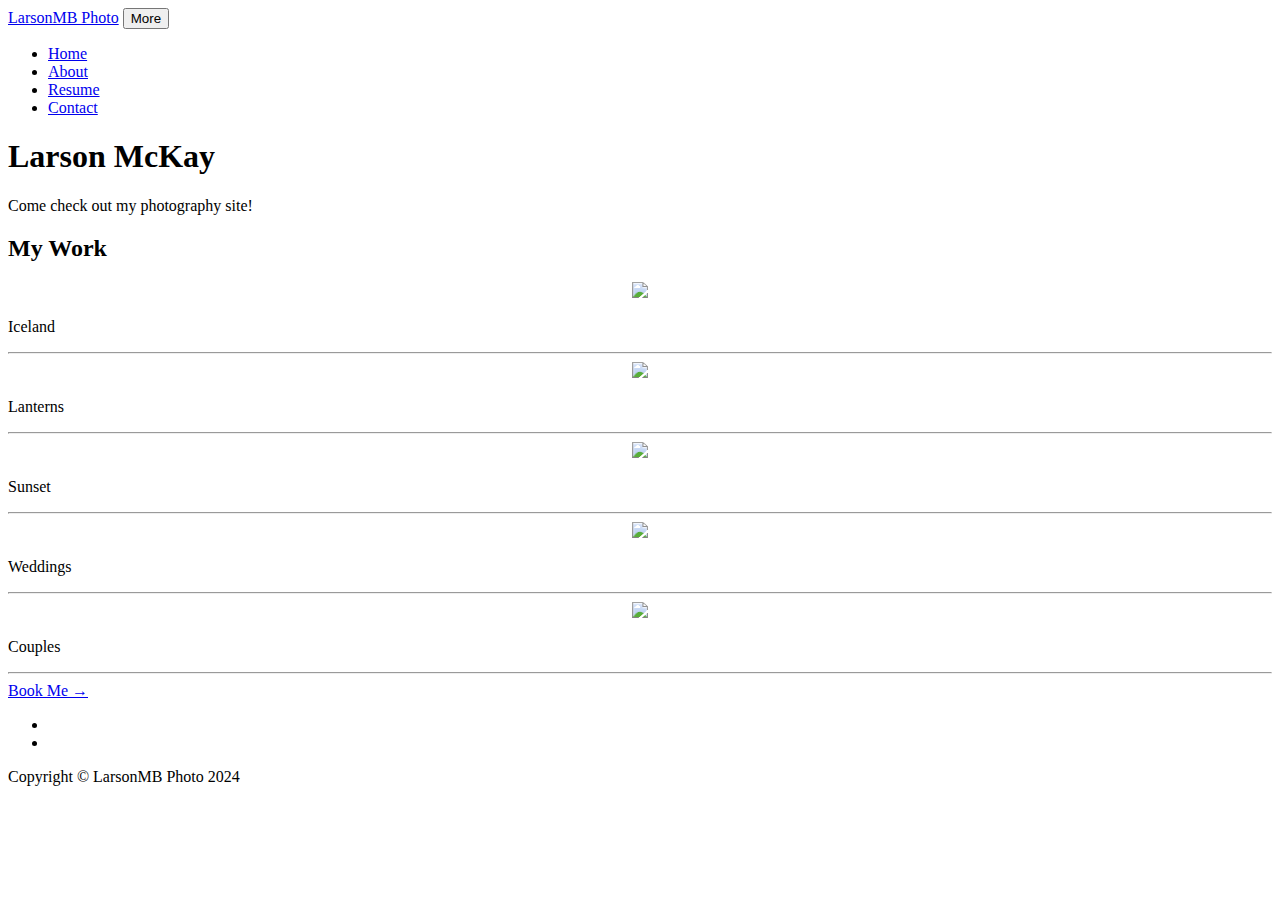
==== index.html @ 61b07a32 "Add files via upload" ====
<!DOCTYPE html>
<html lang="en">
    <head>
        <meta charset="utf-8" />
        <meta name="viewport" content="width=device-width, initial-scale=1, shrink-to-fit=no" />
        <meta name="description" content="" />
        <meta name="author" content="" />
        <title>LarsonMB Photo</title>
        <link rel="icon" type="image/x-icon" href="assets/favicon.ico" />
        <!-- Font Awesome icons (free version)-->
        <script src="https://use.fontawesome.com/releases/v6.3.0/js/all.js" crossorigin="anonymous"></script>
        <!-- Google fonts-->
        <link href="https://fonts.googleapis.com/css?family=Lora:400,700,400italic,700italic" rel="stylesheet" type="text/css" />
        <link href="https://fonts.googleapis.com/css?family=Open+Sans:300italic,400italic,600italic,700italic,800italic,400,300,600,700,800" rel="stylesheet" type="text/css" />
        <!-- Core theme CSS (includes Bootstrap)-->
        <link href="css/styles.css" rel="stylesheet" />
    </head>
    <body>
        <!-- Navigation-->
        <nav class="navbar navbar-expand-lg navbar-light" id="mainNav">
            <div class="container px-4 px-lg-5">
                <a class="navbar-brand" href="index.html">LarsonMB Photo</a>
                <button class="navbar-toggler" type="button" data-bs-toggle="collapse" data-bs-target="#navbarResponsive" aria-controls="navbarResponsive" aria-expanded="false" aria-label="Toggle navigation">
                    More
                    <i class="fas fa-bars"></i>
                </button>
                <div class="collapse navbar-collapse" id="navbarResponsive">
                    <ul class="navbar-nav ms-auto py-4 py-lg-0">
                        <li class="nav-item"><a class="nav-link px-lg-3 py-3 py-lg-4" href="index.html">Home</a></li>
                        <li class="nav-item"><a class="nav-link px-lg-3 py-3 py-lg-4" href="about.html">About</a></li>
                        <li class="nav-item"><a class="nav-link px-lg-3 py-3 py-lg-4" href="post.html">Resume</a></li>
                        <li class="nav-item"><a class="nav-link px-lg-3 py-3 py-lg-4" href="contact.html">Contact</a></li>
                    </ul>
                </div>
            </div>
        </nav>
        <!-- Page Header-->
        <header class="masthead" style="background-image: url('assets/img/forest.jpeg')">
            <div class="container position-relative px-4 px-lg-5">
                <div class="row gx-4 gx-lg-5 justify-content-center">
                    <div class="col-md-10 col-lg-8 col-xl-7">
                        <div class="site-heading">
                            <h1>Larson McKay</h1>
                            <span class="subheading">Come check out my photography site!</span>
                        </div>
                    </div>
                </div>
            </div>
        </header>
        <!-- Main Content-->
        <div class="container px-4 px-lg-5">
            <div class="row gx-4 gx-lg-5 justify-content-center">
                <div class="col-md-10 col-lg-8 col-xl-7">
                    <!-- Post preview-->
                    <div class="post-preview">
                            <h2 class="post-title">My Work</h2>
                            <div style="text-align: center;">
                                <img src="assets/img/puffin.jpg" width="500px"/>
                            </div>
                        <p class="post-meta">Iceland</p>
                    </div>
                    <!-- Divider-->
                    <hr class="my-4" />
                    <!-- Post preview-->
                    <div class="post-preview">
                        <div style="text-align: center;">
                            <img src="assets/img/lights.jpg" width="500px"/>
                        </div>
                        <p class="post-meta">Lanterns</p>
                    </div>
                    <!-- Divider-->
                    <hr class="my-4" />
                    <!-- Post preview-->
                    <div class="post-preview">
                        <div style="text-align: center;">
                            <img src="assets/img/moon larger.jpg" width="500px"/>
                        </div>
                        <p class="post-meta">Sunset</p>
                    </div>
                    <!-- Divider-->
                    <hr class="my-4" />
                    <!-- Post preview-->
                    <div class="post-preview">
                        <div style="text-align: center;">
                            <img src="assets/img/DSC_0209.jpg" width="500px"/>
                        </div>
                        <p class="post-meta">Weddings</p>
                    </div>
                    <!-- Divider-->
                    <hr class="my-4" />
                    <div class="post-preview">
                        <div style="text-align: center;">
                            <img src="assets/img/DSC_0297.jpg" width="500px"/>
                        </div>
                        <p class="post-meta">Couples</p>
                    </div>
                    <!-- Divider-->
                    <hr class="my-4" />
                    <!-- Pager-->
                    <div class="d-flex justify-content-end mb-4"><a class="btn btn-primary text-uppercase" href="contact.html">Book Me →</a></div>
                </div>
            </div>
        </div>
        <!-- Footer-->
        <footer class="border-top">
            <div class="container px-4 px-lg-5">
                <div class="row gx-4 gx-lg-5 justify-content-center">
                    <div class="col-md-10 col-lg-8 col-xl-7">
                        <ul class="list-inline text-center">
                            <li class="list-inline-item">
                                <a href="https://www.instagram.com/b_larsonm/">
                                    <span class="fa-stack fa-lg">
                                        <i class="fas fa-circle fa-stack-2x"></i>
                                        <i class="fab fa-instagram fa-stack-1x fa-inverse"></i>
                                    </span>
                                </a>
                            </li>
                            <li class="list-inline-item">
                                <a href="https://www.facebook.com/profile.php?id=100008658972377">
                                    <span class="fa-stack fa-lg">
                                        <i class="fas fa-circle fa-stack-2x"></i>
                                        <i class="fab fa-facebook-f fa-stack-1x fa-inverse"></i>
                                    </span>
                                </a>
                            </li>
                        </ul>
                        <div class="small text-center text-muted fst-italic">Copyright &copy; LarsonMB Photo 2024</div>
                    </div>
                </div>
            </div>
        </footer>
        <!-- Bootstrap core JS-->
        <script src="https://cdn.jsdelivr.net/npm/bootstrap@5.2.3/dist/js/bootstrap.bundle.min.js"></script>
        <!-- Core theme JS-->
        <script src="js/scripts.js"></script>
    </body>
</html>
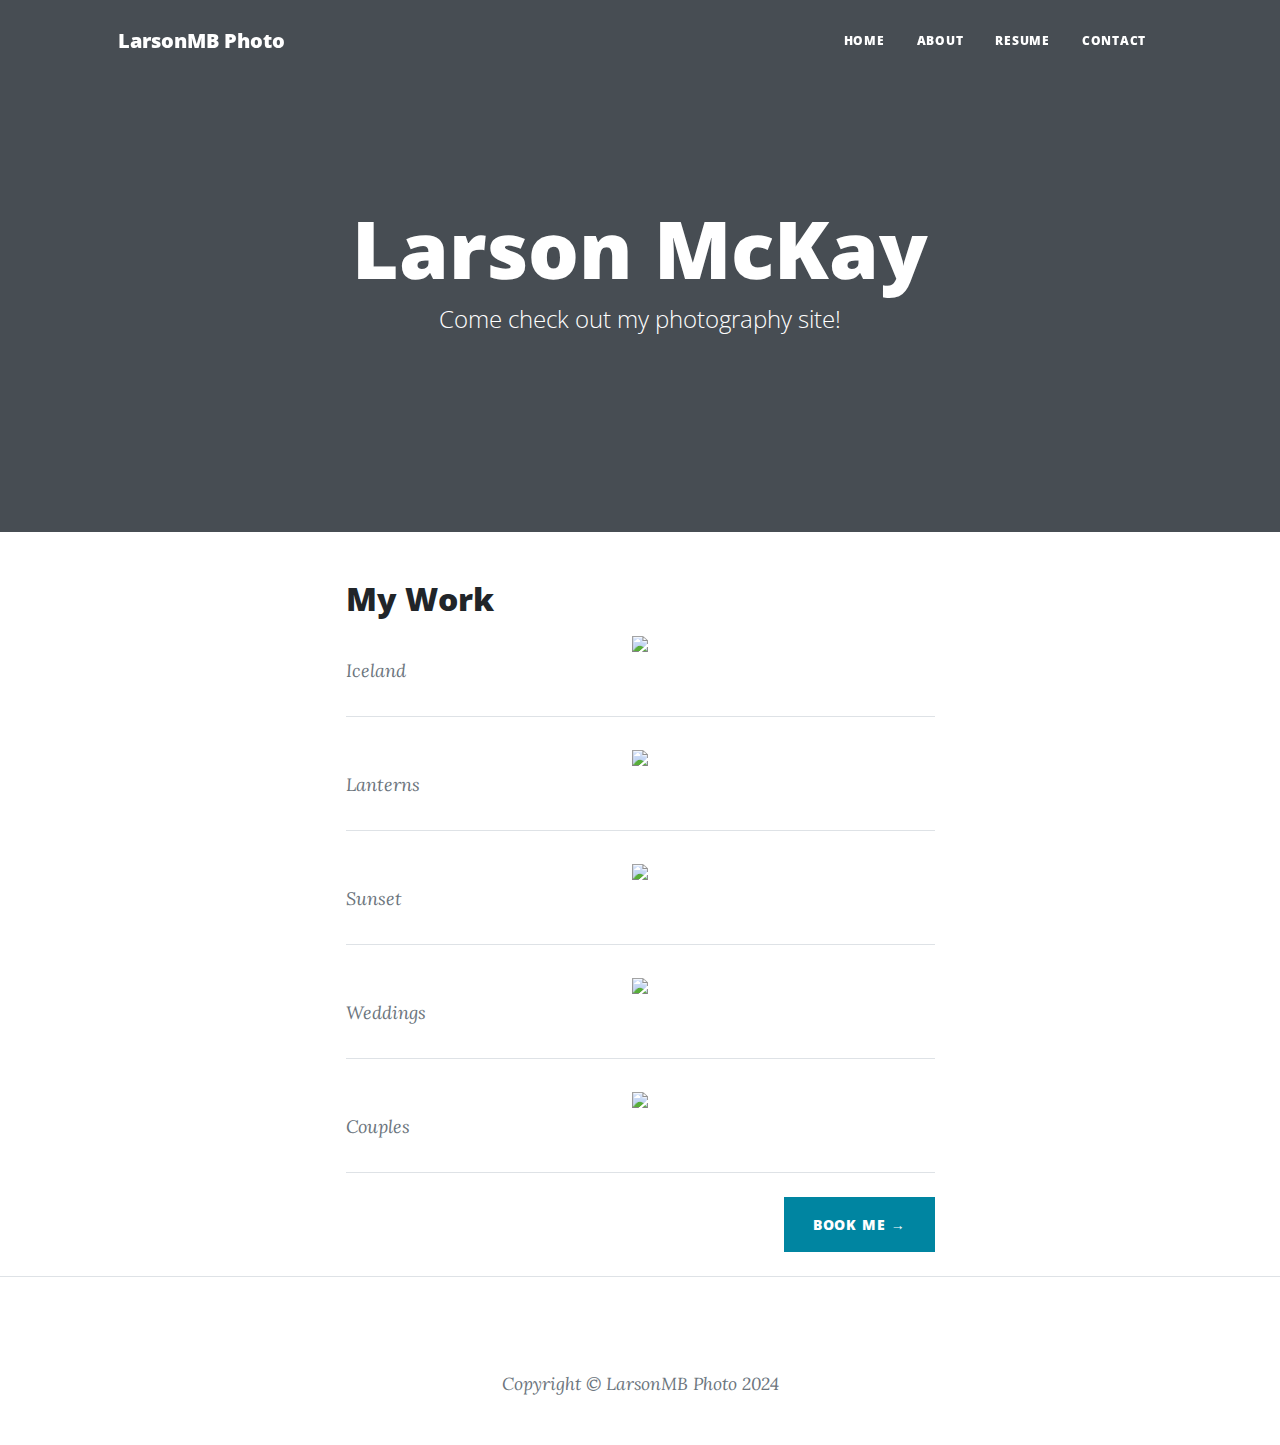
==== commit 06365b35: "Add files via upload" ====
--- a/index.html
+++ b/index.html
@@ -6,14 +6,14 @@
         <meta name="description" content="" />
         <meta name="author" content="" />
         <title>LarsonMB Photo</title>
-        <link rel="icon" type="image/x-icon" href="assets/favicon.ico" />
+        <link rel="icon" type="image/x-icon" href="favicon.ico" />
         <!-- Font Awesome icons (free version)-->
         <script src="https://use.fontawesome.com/releases/v6.3.0/js/all.js" crossorigin="anonymous"></script>
         <!-- Google fonts-->
         <link href="https://fonts.googleapis.com/css?family=Lora:400,700,400italic,700italic" rel="stylesheet" type="text/css" />
         <link href="https://fonts.googleapis.com/css?family=Open+Sans:300italic,400italic,600italic,700italic,800italic,400,300,600,700,800" rel="stylesheet" type="text/css" />
         <!-- Core theme CSS (includes Bootstrap)-->
-        <link href="css/styles.css" rel="stylesheet" />
+        <link href="styles.css" rel="stylesheet" />
     </head>
     <body>
         <!-- Navigation-->
@@ -35,7 +35,7 @@
             </div>
         </nav>
         <!-- Page Header-->
-        <header class="masthead" style="background-image: url('assets/img/forest.jpeg')">
+        <header class="masthead" style="background-image: url('forest.jpeg')">
             <div class="container position-relative px-4 px-lg-5">
                 <div class="row gx-4 gx-lg-5 justify-content-center">
                     <div class="col-md-10 col-lg-8 col-xl-7">
@@ -55,7 +55,7 @@
                     <div class="post-preview">
                             <h2 class="post-title">My Work</h2>
                             <div style="text-align: center;">
-                                <img src="assets/img/puffin.jpg" width="500px"/>
+                                <img src="puffin.jpg" width="500px"/>
                             </div>
                         <p class="post-meta">Iceland</p>
                     </div>
@@ -64,7 +64,7 @@
                     <!-- Post preview-->
                     <div class="post-preview">
                         <div style="text-align: center;">
-                            <img src="assets/img/lights.jpg" width="500px"/>
+                            <img src="lights.jpg" width="500px"/>
                         </div>
                         <p class="post-meta">Lanterns</p>
                     </div>
@@ -73,7 +73,7 @@
                     <!-- Post preview-->
                     <div class="post-preview">
                         <div style="text-align: center;">
-                            <img src="assets/img/moon larger.jpg" width="500px"/>
+                            <img src="moon larger.jpg" width="500px"/>
                         </div>
                         <p class="post-meta">Sunset</p>
                     </div>
@@ -82,7 +82,7 @@
                     <!-- Post preview-->
                     <div class="post-preview">
                         <div style="text-align: center;">
-                            <img src="assets/img/DSC_0209.jpg" width="500px"/>
+                            <img src="DSC_0209.jpg" width="500px"/>
                         </div>
                         <p class="post-meta">Weddings</p>
                     </div>
@@ -90,7 +90,7 @@
                     <hr class="my-4" />
                     <div class="post-preview">
                         <div style="text-align: center;">
-                            <img src="assets/img/DSC_0297.jpg" width="500px"/>
+                            <img src="DSC_0297.jpg" width="500px"/>
                         </div>
                         <p class="post-meta">Couples</p>
                     </div>
@@ -132,6 +132,6 @@
         <!-- Bootstrap core JS-->
         <script src="https://cdn.jsdelivr.net/npm/bootstrap@5.2.3/dist/js/bootstrap.bundle.min.js"></script>
         <!-- Core theme JS-->
-        <script src="js/scripts.js"></script>
+        <script src="scripts.js"></script>
     </body>
 </html>
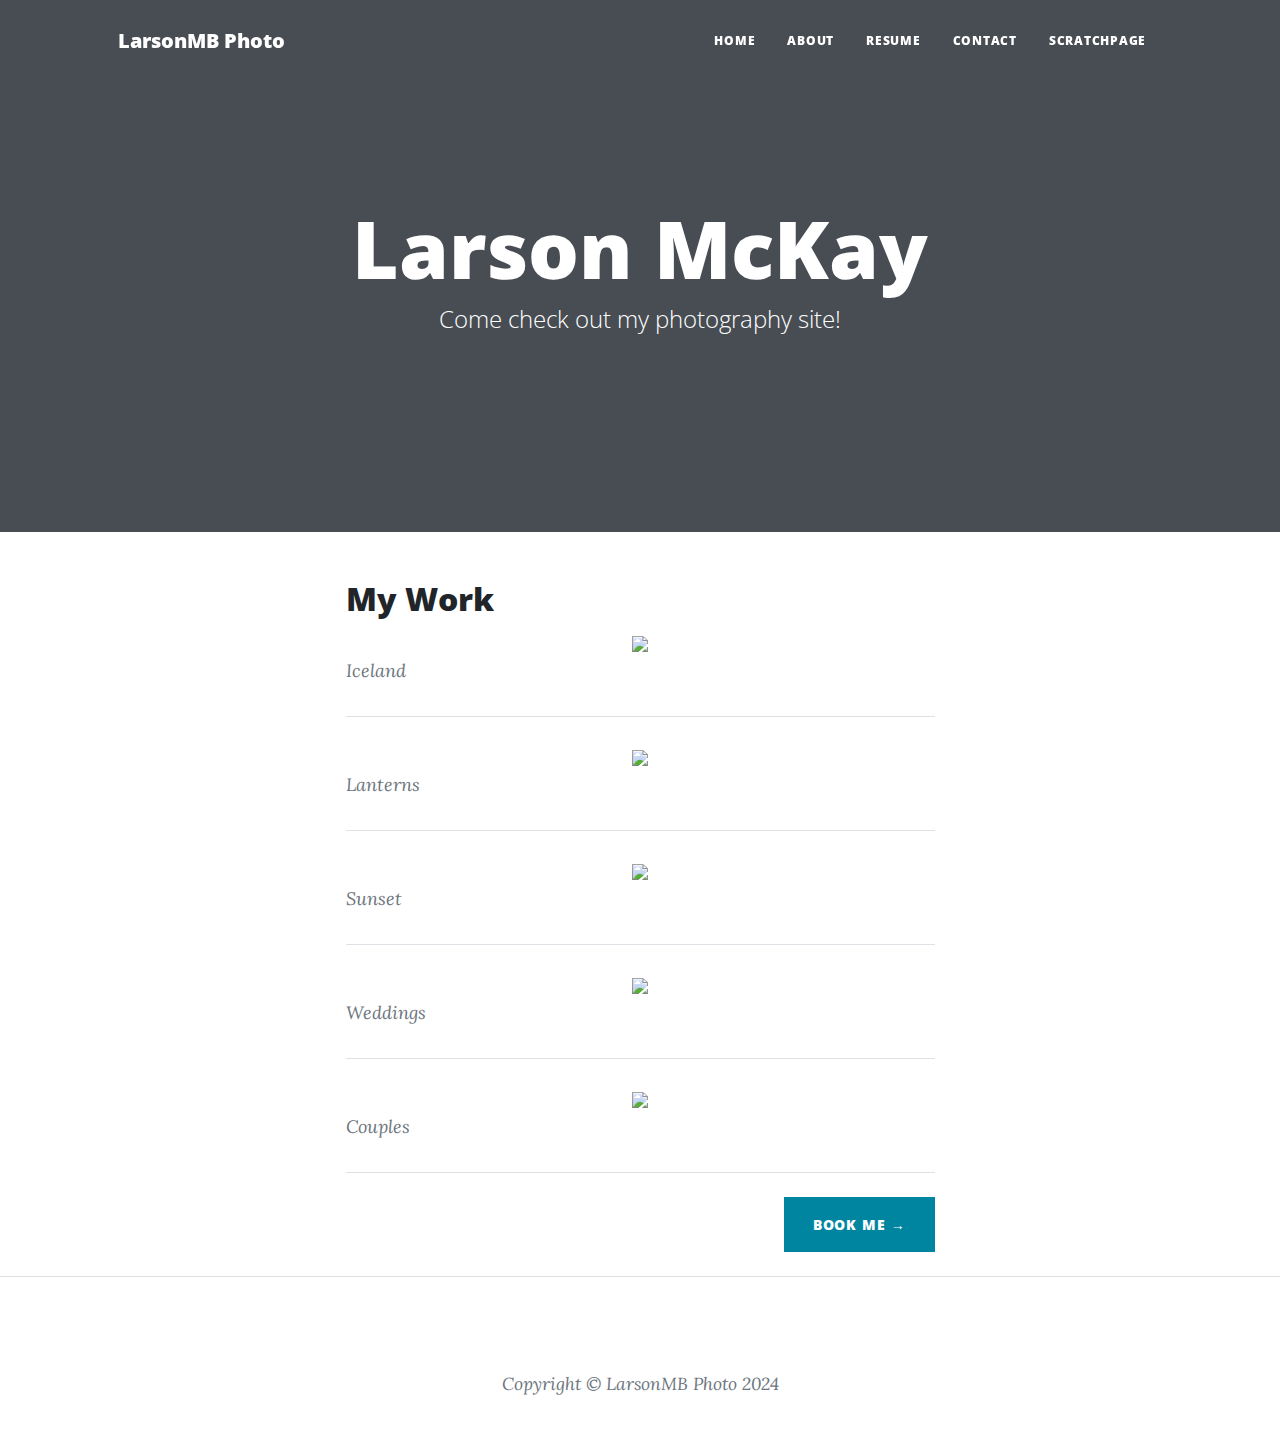
==== commit 90fd56b4: "Update index.html" ====
--- a/index.html
+++ b/index.html
@@ -30,6 +30,7 @@
                         <li class="nav-item"><a class="nav-link px-lg-3 py-3 py-lg-4" href="about.html">About</a></li>
                         <li class="nav-item"><a class="nav-link px-lg-3 py-3 py-lg-4" href="post.html">Resume</a></li>
                         <li class="nav-item"><a class="nav-link px-lg-3 py-3 py-lg-4" href="contact.html">Contact</a></li>
+                        <li class="nav-item"><a class="nav-link px-lg-3 py-3 py-lg-4" href="scratch.html">Scratchpage</a></li>
                     </ul>
                 </div>
             </div>
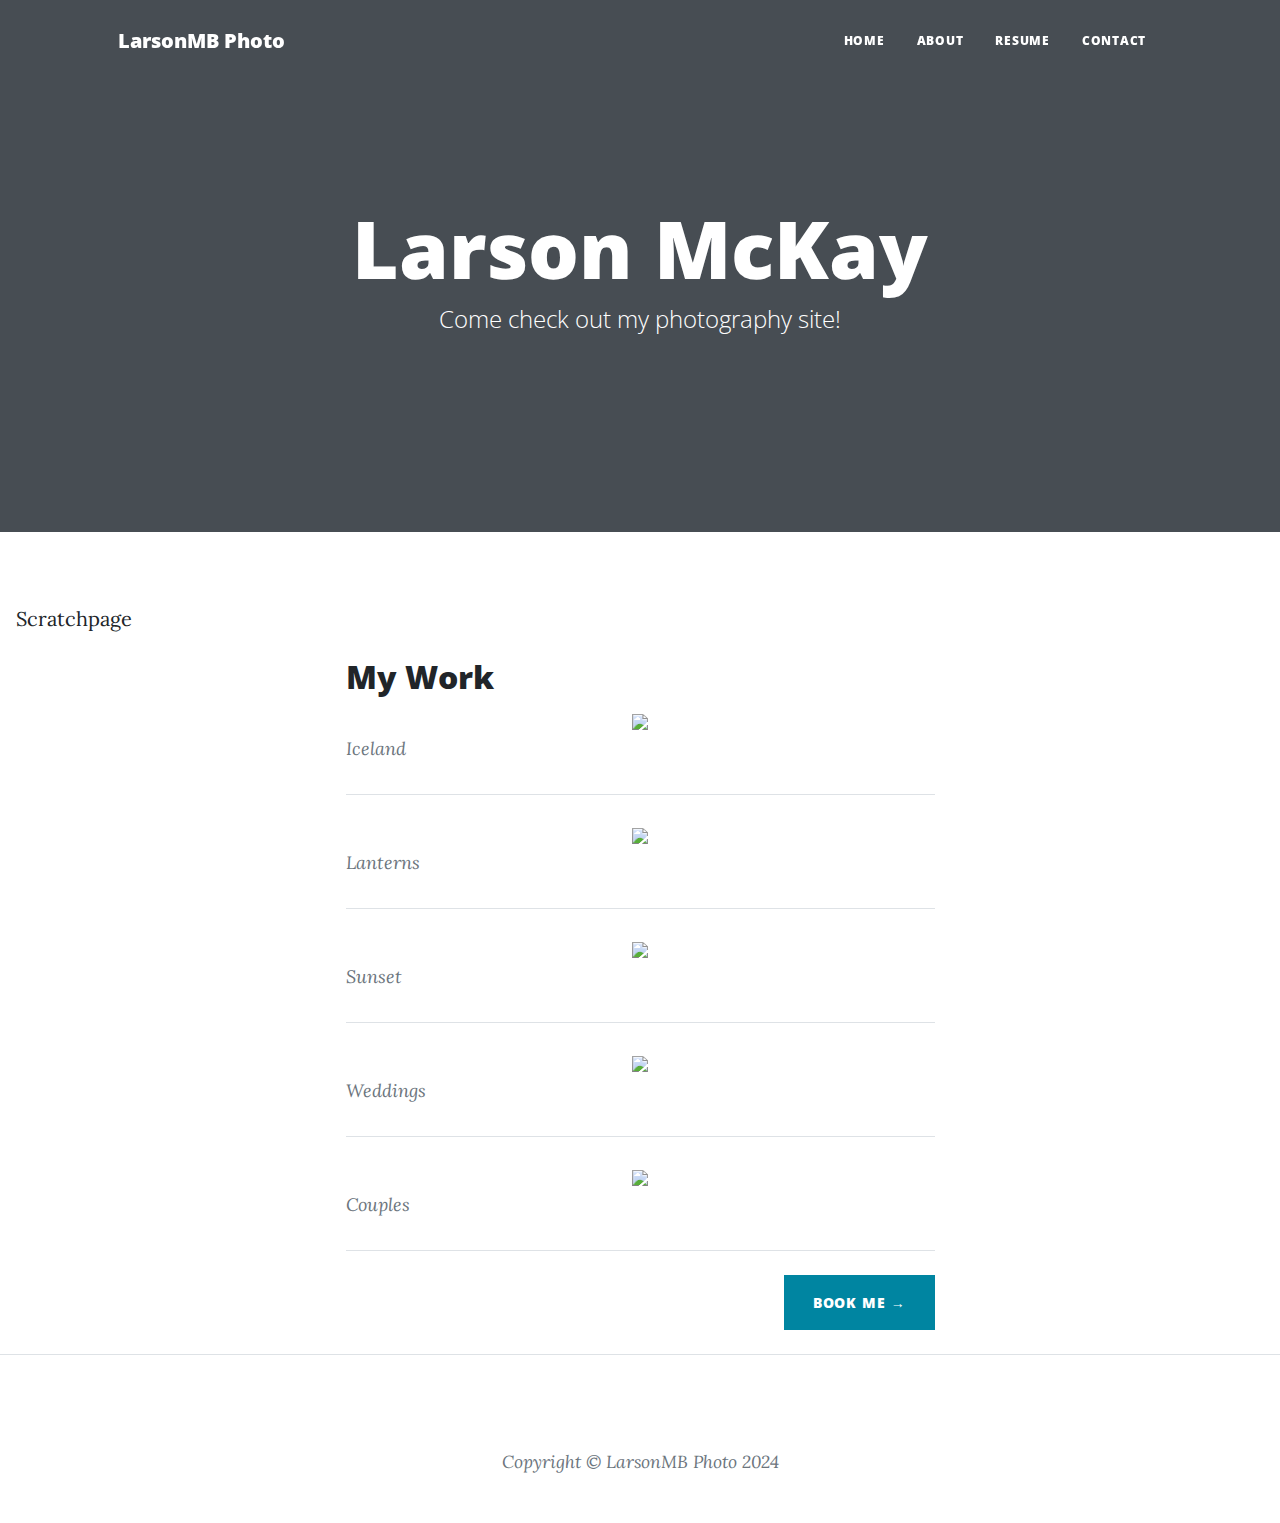
==== commit d1c2387b: "Update index.html" ====
--- a/index.html
+++ b/index.html
@@ -30,7 +30,6 @@
                         <li class="nav-item"><a class="nav-link px-lg-3 py-3 py-lg-4" href="about.html">About</a></li>
                         <li class="nav-item"><a class="nav-link px-lg-3 py-3 py-lg-4" href="post.html">Resume</a></li>
                         <li class="nav-item"><a class="nav-link px-lg-3 py-3 py-lg-4" href="contact.html">Contact</a></li>
-                        <li class="nav-item"><a class="nav-link px-lg-3 py-3 py-lg-4" href="scratch.html">Scratchpage</a></li>
                     </ul>
                 </div>
             </div>
@@ -49,6 +48,9 @@
             </div>
         </header>
         <!-- Main Content-->
+        <div>
+            <a class="nav-link px-lg-3 py-3 py-lg-4" href="scratch.html">Scratchpage</a>
+        </div>
         <div class="container px-4 px-lg-5">
             <div class="row gx-4 gx-lg-5 justify-content-center">
                 <div class="col-md-10 col-lg-8 col-xl-7">
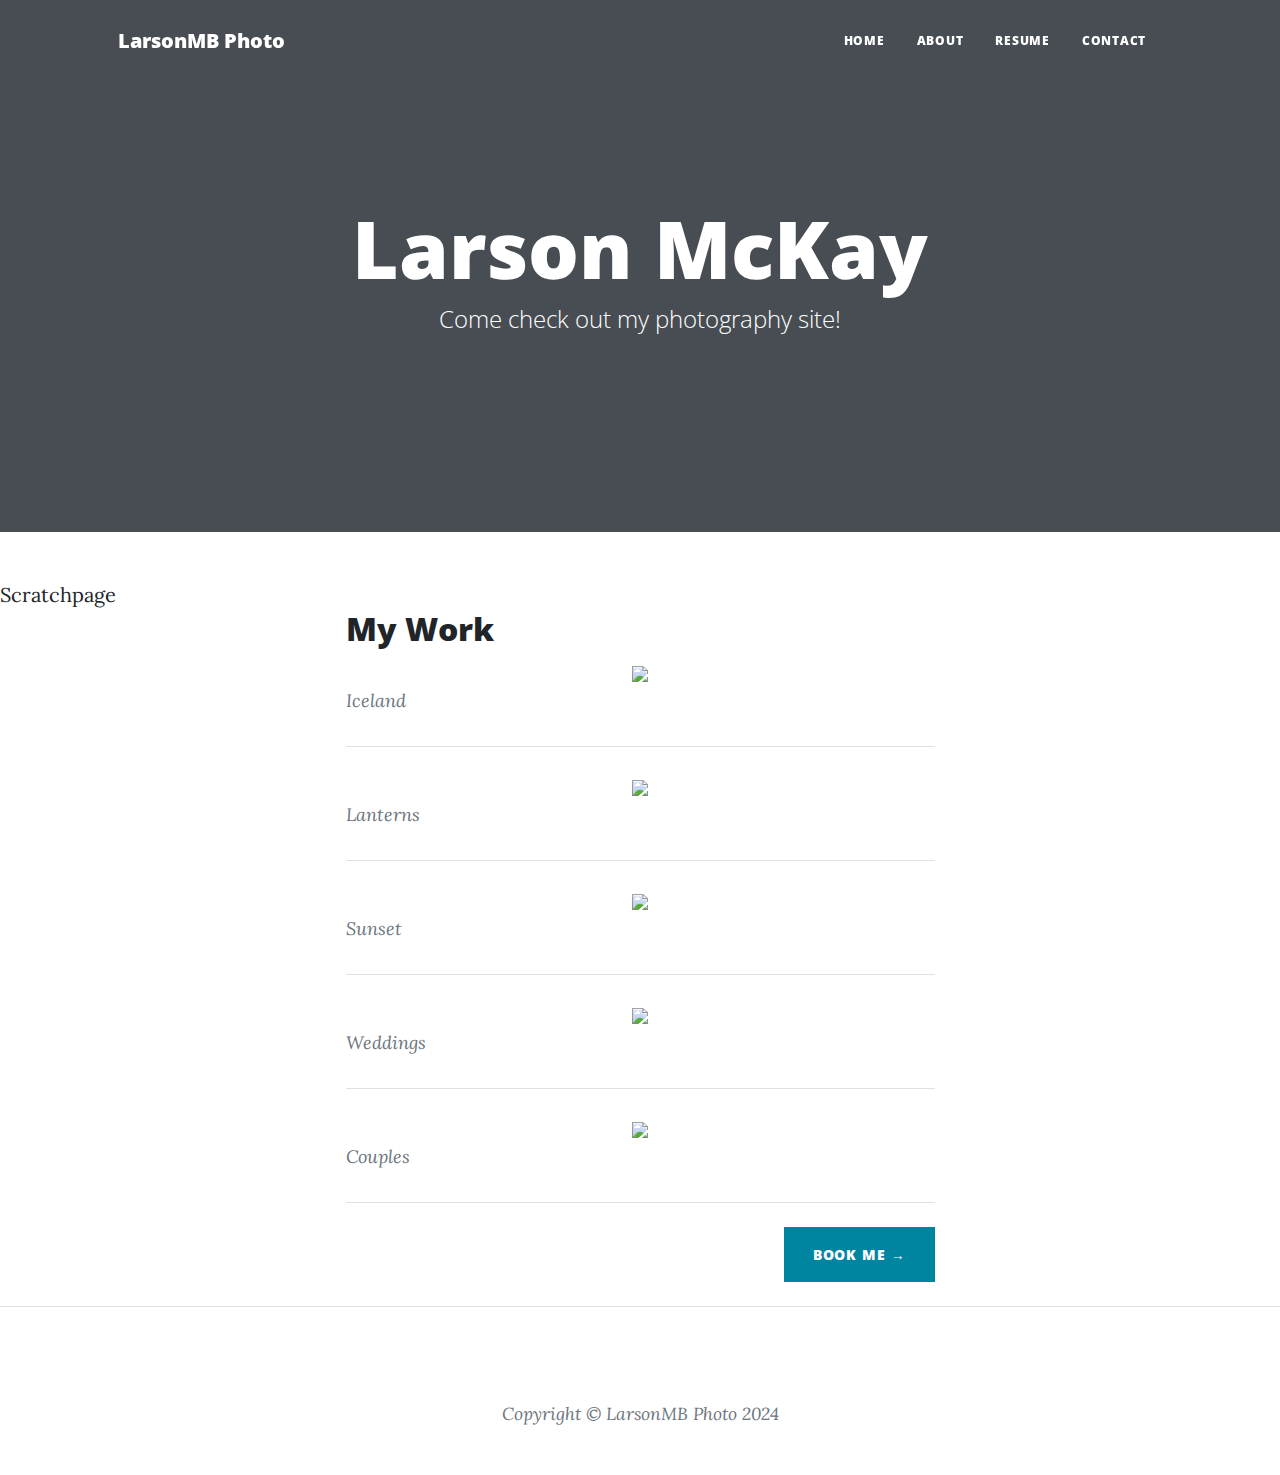
==== commit c47d1a36: "Update index.html" ====
--- a/index.html
+++ b/index.html
@@ -49,7 +49,7 @@
         </header>
         <!-- Main Content-->
         <div>
-            <a class="nav-link px-lg-3 py-3 py-lg-4" href="scratch.html">Scratchpage</a>
+            <a href="scratch.html">Scratchpage</a>
         </div>
         <div class="container px-4 px-lg-5">
             <div class="row gx-4 gx-lg-5 justify-content-center">
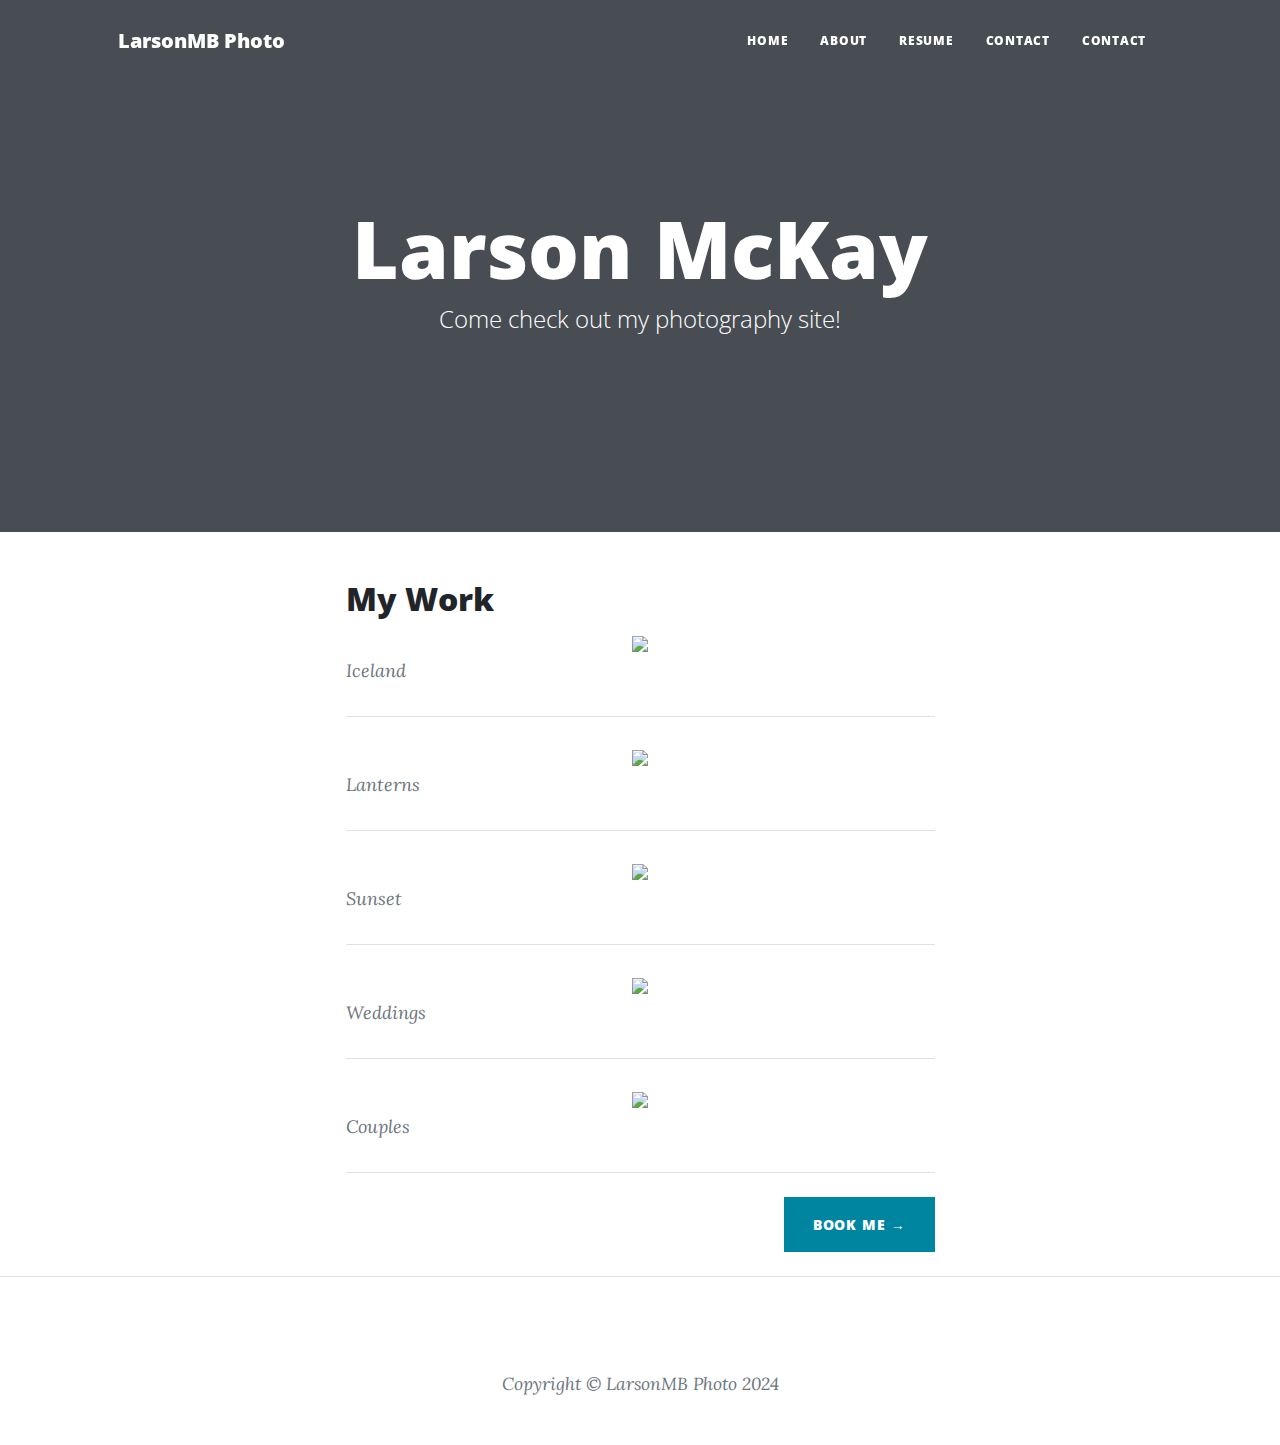
==== commit 229bade0: "Update index.html" ====
--- a/index.html
+++ b/index.html
@@ -30,6 +30,7 @@
                         <li class="nav-item"><a class="nav-link px-lg-3 py-3 py-lg-4" href="about.html">About</a></li>
                         <li class="nav-item"><a class="nav-link px-lg-3 py-3 py-lg-4" href="post.html">Resume</a></li>
                         <li class="nav-item"><a class="nav-link px-lg-3 py-3 py-lg-4" href="contact.html">Contact</a></li>
+                        <li class="nav-item"><a class="nav-link px-lg-3 py-3 py-lg-4" href="scratch.html">Contact</a></li>
                     </ul>
                 </div>
             </div>
@@ -48,9 +49,6 @@
             </div>
         </header>
         <!-- Main Content-->
-        <div>
-            <a href="scratch.html">Scratchpage</a>
-        </div>
         <div class="container px-4 px-lg-5">
             <div class="row gx-4 gx-lg-5 justify-content-center">
                 <div class="col-md-10 col-lg-8 col-xl-7">
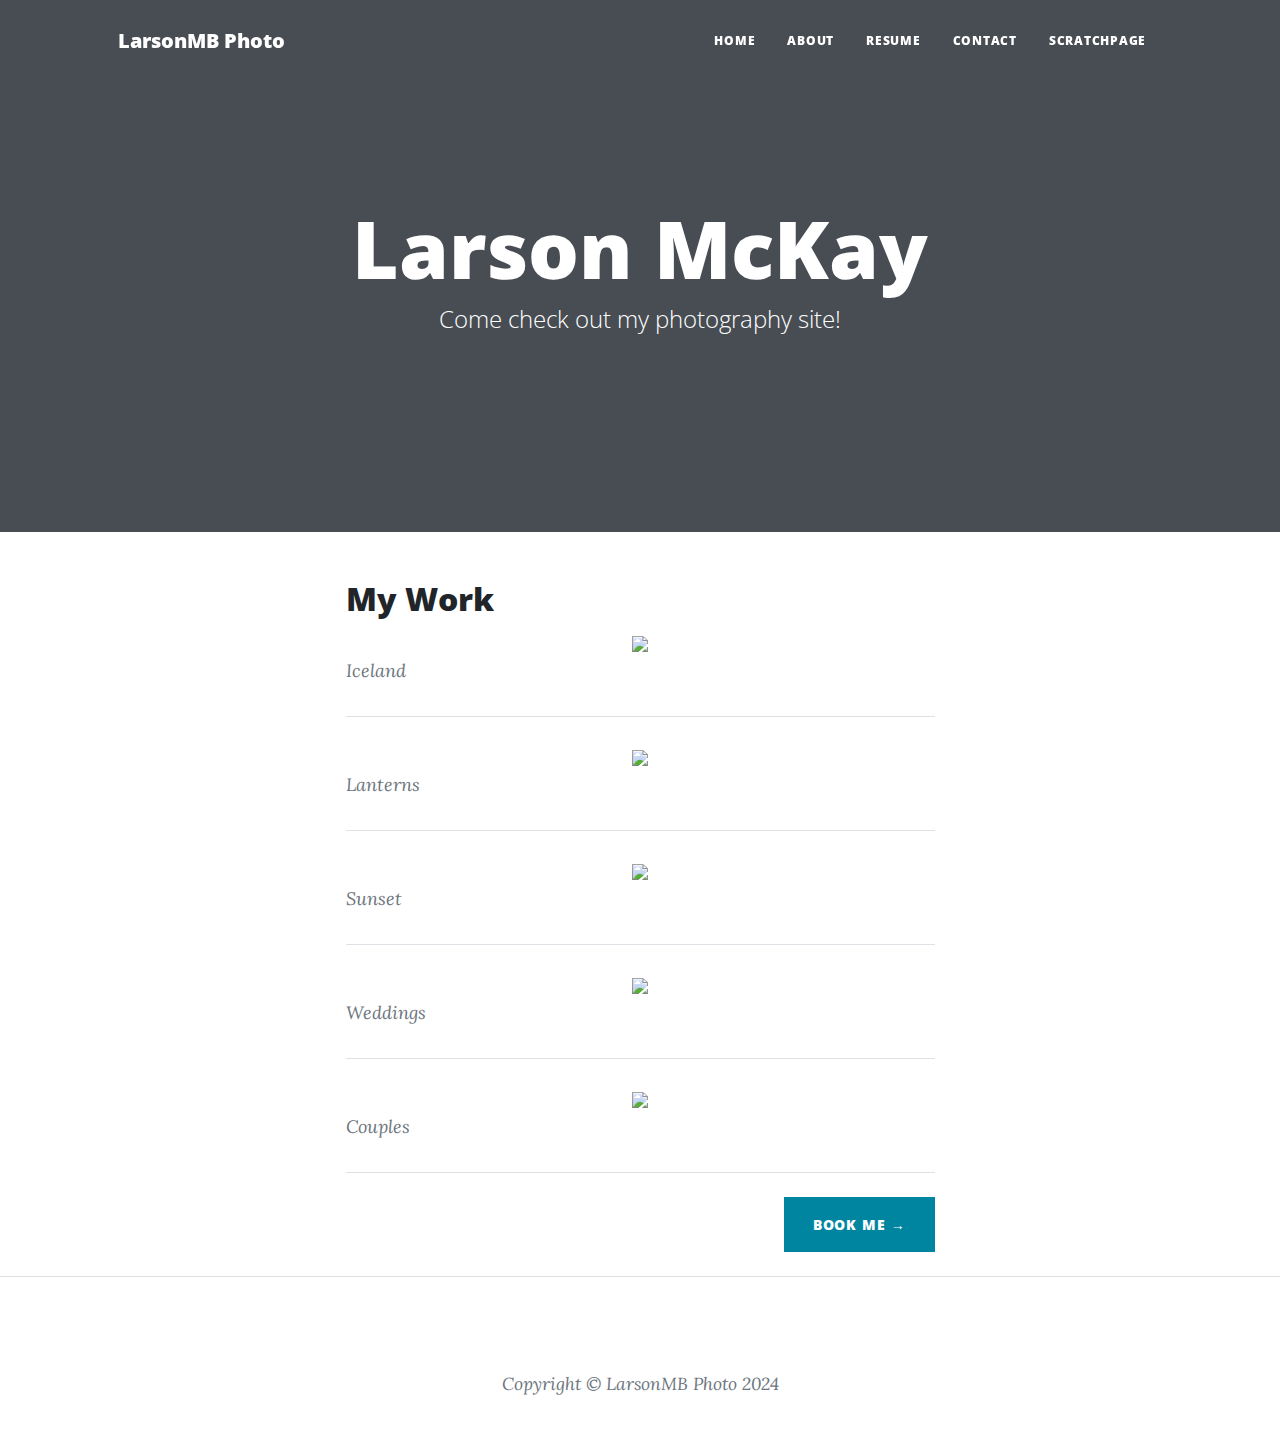
==== commit 8bb91829: "Update index.html" ====
--- a/index.html
+++ b/index.html
@@ -30,7 +30,7 @@
                         <li class="nav-item"><a class="nav-link px-lg-3 py-3 py-lg-4" href="about.html">About</a></li>
                         <li class="nav-item"><a class="nav-link px-lg-3 py-3 py-lg-4" href="post.html">Resume</a></li>
                         <li class="nav-item"><a class="nav-link px-lg-3 py-3 py-lg-4" href="contact.html">Contact</a></li>
-                        <li class="nav-item"><a class="nav-link px-lg-3 py-3 py-lg-4" href="scratch.html">Contact</a></li>
+                        <li class="nav-item"><a class="nav-link px-lg-3 py-3 py-lg-4" href="scratch.html">Scratchpage</a></li>
                     </ul>
                 </div>
             </div>
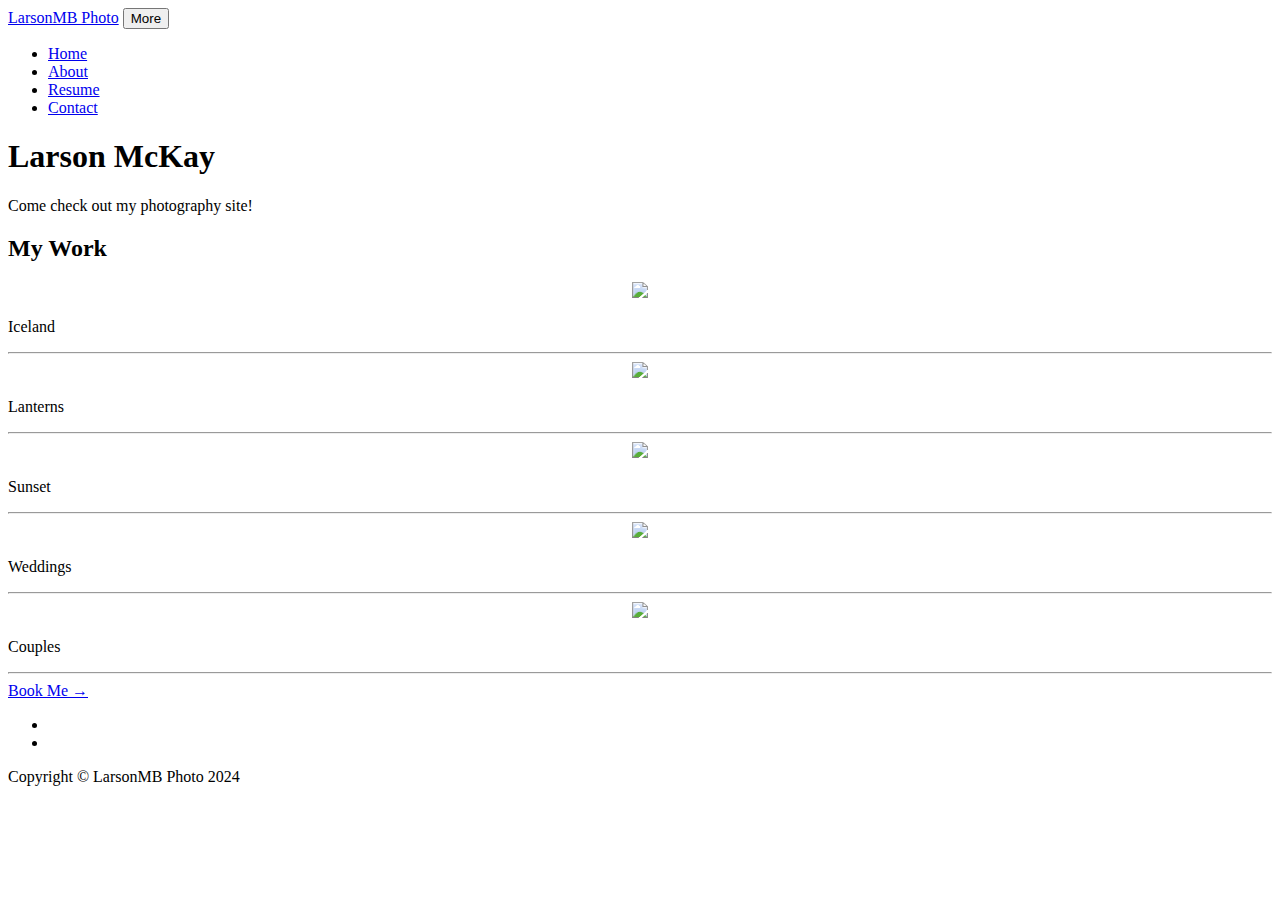
==== commit 1a00fa12: "Add files via upload" ====
--- a/index.html
+++ b/index.html
@@ -6,14 +6,14 @@
         <meta name="description" content="" />
         <meta name="author" content="" />
         <title>LarsonMB Photo</title>
-        <link rel="icon" type="image/x-icon" href="favicon.ico" />
+        <link rel="icon" type="image/x-icon" href="assets/favicon.ico" />
         <!-- Font Awesome icons (free version)-->
         <script src="https://use.fontawesome.com/releases/v6.3.0/js/all.js" crossorigin="anonymous"></script>
         <!-- Google fonts-->
         <link href="https://fonts.googleapis.com/css?family=Lora:400,700,400italic,700italic" rel="stylesheet" type="text/css" />
         <link href="https://fonts.googleapis.com/css?family=Open+Sans:300italic,400italic,600italic,700italic,800italic,400,300,600,700,800" rel="stylesheet" type="text/css" />
         <!-- Core theme CSS (includes Bootstrap)-->
-        <link href="styles.css" rel="stylesheet" />
+        <link href="css/styles.css" rel="stylesheet" />
     </head>
     <body>
         <!-- Navigation-->
@@ -30,13 +30,12 @@
                         <li class="nav-item"><a class="nav-link px-lg-3 py-3 py-lg-4" href="about.html">About</a></li>
                         <li class="nav-item"><a class="nav-link px-lg-3 py-3 py-lg-4" href="post.html">Resume</a></li>
                         <li class="nav-item"><a class="nav-link px-lg-3 py-3 py-lg-4" href="contact.html">Contact</a></li>
-                        <li class="nav-item"><a class="nav-link px-lg-3 py-3 py-lg-4" href="scratch.html">Scratchpage</a></li>
                     </ul>
                 </div>
             </div>
         </nav>
         <!-- Page Header-->
-        <header class="masthead" style="background-image: url('forest.jpeg')">
+        <header class="masthead" style="background-image: url('assets/img/forest.jpeg')">
             <div class="container position-relative px-4 px-lg-5">
                 <div class="row gx-4 gx-lg-5 justify-content-center">
                     <div class="col-md-10 col-lg-8 col-xl-7">
@@ -56,7 +55,7 @@
                     <div class="post-preview">
                             <h2 class="post-title">My Work</h2>
                             <div style="text-align: center;">
-                                <img src="puffin.jpg" width="500px"/>
+                                <img src="assets/img/puffin.jpg" width="500px"/>
                             </div>
                         <p class="post-meta">Iceland</p>
                     </div>
@@ -65,7 +64,7 @@
                     <!-- Post preview-->
                     <div class="post-preview">
                         <div style="text-align: center;">
-                            <img src="lights.jpg" width="500px"/>
+                            <img src="assets/img/lights.jpg" width="500px"/>
                         </div>
                         <p class="post-meta">Lanterns</p>
                     </div>
@@ -74,7 +73,7 @@
                     <!-- Post preview-->
                     <div class="post-preview">
                         <div style="text-align: center;">
-                            <img src="moon larger.jpg" width="500px"/>
+                            <img src="assets/img/moon larger.jpg" width="500px"/>
                         </div>
                         <p class="post-meta">Sunset</p>
                     </div>
@@ -83,7 +82,7 @@
                     <!-- Post preview-->
                     <div class="post-preview">
                         <div style="text-align: center;">
-                            <img src="DSC_0209.jpg" width="500px"/>
+                            <img src="assets/img/DSC_0209.jpg" width="500px"/>
                         </div>
                         <p class="post-meta">Weddings</p>
                     </div>
@@ -91,7 +90,7 @@
                     <hr class="my-4" />
                     <div class="post-preview">
                         <div style="text-align: center;">
-                            <img src="DSC_0297.jpg" width="500px"/>
+                            <img src="assets/img/DSC_0297.jpg" width="500px"/>
                         </div>
                         <p class="post-meta">Couples</p>
                     </div>
@@ -133,6 +132,6 @@
         <!-- Bootstrap core JS-->
         <script src="https://cdn.jsdelivr.net/npm/bootstrap@5.2.3/dist/js/bootstrap.bundle.min.js"></script>
         <!-- Core theme JS-->
-        <script src="scripts.js"></script>
+        <script src="js/scripts.js"></script>
     </body>
 </html>
